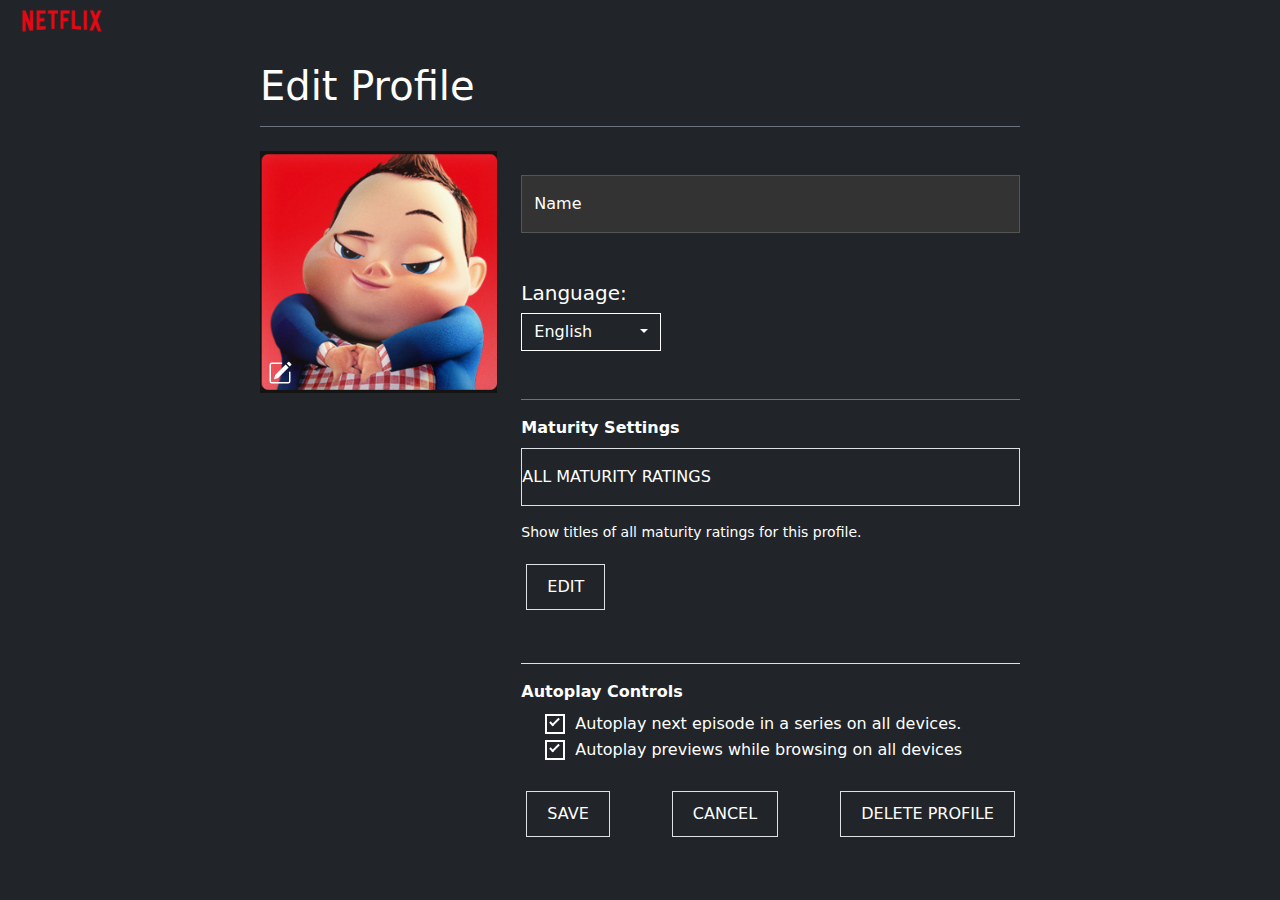
==== profile.html @ c458ecc5 "new" ====
<!DOCTYPE html>
<html lang="en">
<head>
    <meta charset="UTF-8">
    <meta name="viewport" content="width=device-width, initial-scale=1.0">
    <link
      href="https://cdn.jsdelivr.net/npm/bootstrap@5.3.3/dist/css/bootstrap.min.css"
      rel="stylesheet"
      integrity="sha384-QWTKZyjpPEjISv5WaRU9OFeRpok6YctnYmDr5pNlyT2bRjXh0JMhjY6hW+ALEwIH"
      crossorigin="anonymous"/>
    <link rel="stylesheet" href="https://cdn.jsdelivr.net/npm/bootstrap-icons@1.11.3/font/bootstrap-icons.min.css" />
    <link rel="stylesheet" href="./style.css">
    <title>NETFLIX PROFILE</title>
    <style>
        .profile-container {
            max-width: 800px;
            margin: auto;
            padding: 20px;
        }
        .form-label {
            font-weight: bold;
            color: white;
        }
        .form-control, .form-select {
            background-color: #333;
            color: white;
            border: 1px solid #555;
        }
        .form-control:focus, .form-select:focus {
            background-color: #444;
            color: white;
            border-color: #e50914;
            box-shadow: none;
        }
        .btn-custom {
            background-color: #e50914;
            border: none;
            color: white;
            padding: 10px 20px;
            margin: 5px;
        }
        .btn-custom:hover {
            background-color: #f40612;
        }
    </style>
</head>
<body class="bg-dark">
    <div class="container-fluid">
        <a class="navbar-brand" href="#">
            <img src="./Netflix-assets/assets/netflix_logo.png" alt="Netflix Logo" width="100" height="auto">
        </a>
    </div>
    <div class="profile-container">
        <h1 class="text-white fs-1 fw-medium mb-4 border-bottom border-secondary pb-3">Edit Profile</h1>
        <div class="row">
            <div class="col-4">
                <div class="position-relative">
                    <img src="./Netflix-assets/assets/avatar.png" alt="Profile Avatar" class="img-fluid w-100">
                    <!-- Icona di modifica (penna) -->
                    <div class="position-absolute bottom-0 start-0 p-2">
                        <svg xmlns="http://www.w3.org/2000/svg" width="24" height="24" fill="white" class="bi bi-pencil-square" viewBox="0 0 16 16">
                            <path d="M15.502 1.94a.5.5 0 0 1 0 .706L14.459 3.69l-2-2L13.502.646a.5.5 0 0 1 .707 0l1.293 1.293zm-1.75 2.456-2-2L4.939 9.21a.5.5 0 0 0-.121.196l-.805 2.414a.25.25 0 0 0 .316.316l2.414-.805a.5.5 0 0 0 .196-.12l6.813-6.814z"/>
                            <path fill-rule="evenodd" d="M1 13.5A1.5 1.5 0 0 0 2.5 15h11a1.5 1.5 0 0 0 1.5-1.5v-6a.5.5 0 0 0-1 0v6a.5.5 0 0 1-.5.5h-11a.5.5 0 0 1-.5-.5v-11a.5.5 0 0 1 .5-.5H9a.5.5 0 0 0 0-1H2.5A1.5 1.5 0 0 0 1 2.5z"/>
                        </svg>
                    </div>
                </div>
            </div>
            <div class="col-8">
                <form>
                    <div class="mb-0">
                        <label for="profileName" class="form-label"></label>
                        <input type="text" class="form-control py-3" id="profileName" value="Name">
                    </div>
                    <div class="mb-3">
                        <h3 class="text-white fs-5 pt-5">Language:</h3>
                        <div class="dropdown border-bottom border-secondary pb-5">
                            <button class="btn bg-dark text-white rounded-0 border border-white dropdown-toggle" type="button" data-bs-toggle="dropdown" aria-expanded="false">English</button>
                            <ul class="dropdown-menu bg-dark text-white rounded-0 border border-white shadow">
                              <li><a class="dropdown-item text-white" href="#">Italian</a></li>
                              <li><a class="dropdown-item text-white" href="#">English</a></li>
                              <li><a class="dropdown-item text-white" href="#">Spanish</a></li>
                              <li><a class="dropdown-item text-white" href="#">French</a></li>
                            </ul>
                        </div>
                    </div>
                    <div class="mb-3">
                        <p class="form-label">Maturity Settings</p>
                        <div>
                            <p class="text-white bg-dark border py-3">ALL MATURITY RATINGS</p>
                        </div>
                        <p class="form-text text-white">Show titles of all maturity ratings for this profile.</p>
                        <div class="border-bottom pb-5">
                            <button type="button" class="btn btn-custom bg-dark border">EDIT</button>
                        </div>
                    </div>
                    <div class="mb-3">
                        <label class="form-label">Autoplay Controls</label>
                        <!-- Prima checkbox -->
                        <div class="form-check">
                            <input class="form-check-input" type="checkbox" id="autoplay1" checked>
                            <label class="form-check-label text-white" for="autoplay1">
                                Autoplay next episode in a series on all devices.
                            </label>
                        </div>
                        <!-- Seconda checkbox -->
                        <div class="form-check">
                            <input class="form-check-input" type="checkbox" id="autoplay2" checked>
                            <label class="form-check-label text-white" for="autoplay2">
                                Autoplay previews while browsing on all devices
                            </label>
                        </div>
                    </div>
                    <div class="d-flex justify-content-between mt-4">
                        <button type="button" class="btn btn-save bg-dark border">SAVE</button>
                        <button type="button" class="btn btn-custom bg-dark border">CANCEL</button>
                        <button type="button" class="btn btn-custom bg-dark border ">DELETE PROFILE</button>
                    </div>
                </form>
            </div>
        </div>
    </div>

    <script
      src="https://cdn.jsdelivr.net/npm/bootstrap@5.3.3/dist/js/bootstrap.bundle.min.js"
      integrity="sha384-YvpcrYf0tY3lHB60NNkmXc5s9fDVZLESaAA55NDzOxhy9GkcIdslK1eN7N6jIeHz"
      crossorigin="anonymous"
    ></script>
</body>
</html>
---- style.css ----
/* Aumenta la specificità per la freccia del dropdown */
.navbar .dropdown .dropdown-toggle::after {
  border-top-color: white ; /* Colore della freccia */
}

/* .navbar .dropdown .dropdown-toggle.show{
    width: 100%;
  }
 */

/* Stile per l'immagine del profilo */
.avatar-img {
  width: 2.5rem; /* Larghezza desiderata */
  height: auto; /* Altezza desiderata */
  object-fit: cover; /* Mantiene le proporzioni dell'immagine */
}

#kids-icon{
    width: 2.5rem; /* Larghezza desiderata */
    height: auto; /* Altezza desiderata */
    object-fit: cover; /* Mantiene le proporzioni dell'immagine */
}

/* Aggiungi trasparenza al dropdown */
.dropdown-menu {
  background-color: rgba(0, 0, 0, 0.8) !important; /* Nero con 80% di opacità */
  border: 1px solid rgba(255, 255, 255, 0.2) !important; /* Bordo con trasparenza */
  border-radius: 0 !important; /* Bordi acuti */
}

.dropdown-item {
  color: white !important; /* Testo bianco */
}

.dropdown-item:hover {
  color: black !important; /* Cambia colore del testo al passaggio del mouse */
  background-color: rgba(255, 255, 255, 0.2) !important; /* Sfondo con trasparenza al passaggio del mouse */
}

.dropdown-divider {
  border-color: rgba(255, 255, 255, 0.2) !important; /* Divisore con trasparenza */
}

footer .container{
    max-width: 50%;
}



/* ----------------- */



.carousel-inner {
    overflow: visible;
}

.carousel-item img {
    transition: transform .5s;
}

.carousel-item img:hover {
    cursor: pointer;
    transform: scale(1.2);
}




/* seconda pagina */

.dropdown-toggle::after {
    margin-left: 3em; 
}

.form-control {
    background-color: grey;
    border: 0;
    border-radius: 0;
}


.profile-container {
    max-width: 800px;
    margin: auto;
    padding: 20px;
}
.form-label {
    font-weight: bold;
    color: white;
}
.form-control, .form-select {
    background-color: #333;
    color: white;
    border: 1px solid #555;
}
.form-control:focus, .form-select:focus {
    background-color: #444;
    color: white;
    border-color: #e50914;
    box-shadow: none;
}

/* Stile per i pulsanti */

.btn-custom {
    background-color: gray; 
    border: 1px solid white; 
    border-radius: 0; 
    color: white; 
    padding: 10px 20px; 
    margin: 5px; 
    transition: background-color 0.3s ease; 
}

.btn-custom:hover {
    background-color: white!important;
    color:gray;
    border: 1px solid grey
}

.btn-save {
    background-color: gray; 
    border: 1px solid white; 
    border-radius: 0; 
    color: white; 
    padding: 10px 20px; 
    margin: 5px; 
    transition: background-color 0.3s ease; 
}

.btn-save:hover {
    background-color: white!important;
    color:gray;
    border: 1px solid grey
}

/* Stile checkbox */

  /* Nascondi la checkbox nativa */
  .form-check-input {
    display: none;
}

/* Stile per la checkbox personalizzata */
.form-check-label {
    display: flex;
    align-items: center;
    cursor: pointer;
    color: white;
    position: relative; /* Aggiunto per posizionare correttamente il checkmark */
}

.form-check-label::before {
    content: "";
    display: inline-block;
    width: 20px;
    height: 20px;
    background-color: #333;
    border: 2px solid white;
    border-radius: 0px;
    margin-right: 10px;
    cursor: pointer;
    position: relative; /* Aggiunto per posizionare correttamente il checkmark */
}

/* Stile quando la checkbox è selezionata */
.form-check-input:checked + .form-check-label::before {
    background-color: #e5091400; 
    border-color: white;
}

/* Icona di spunta (checkmark) */
.form-check-input:checked + .form-check-label::after {
    content: "";
    display: inline-block;
    position: absolute;
    left: 7px; 
    top: 4px;
    width: 5px;
    height: 10px;
    border: solid white;
    border-width: 0 2px 2px 0;
    transform: rotate(45deg);
}
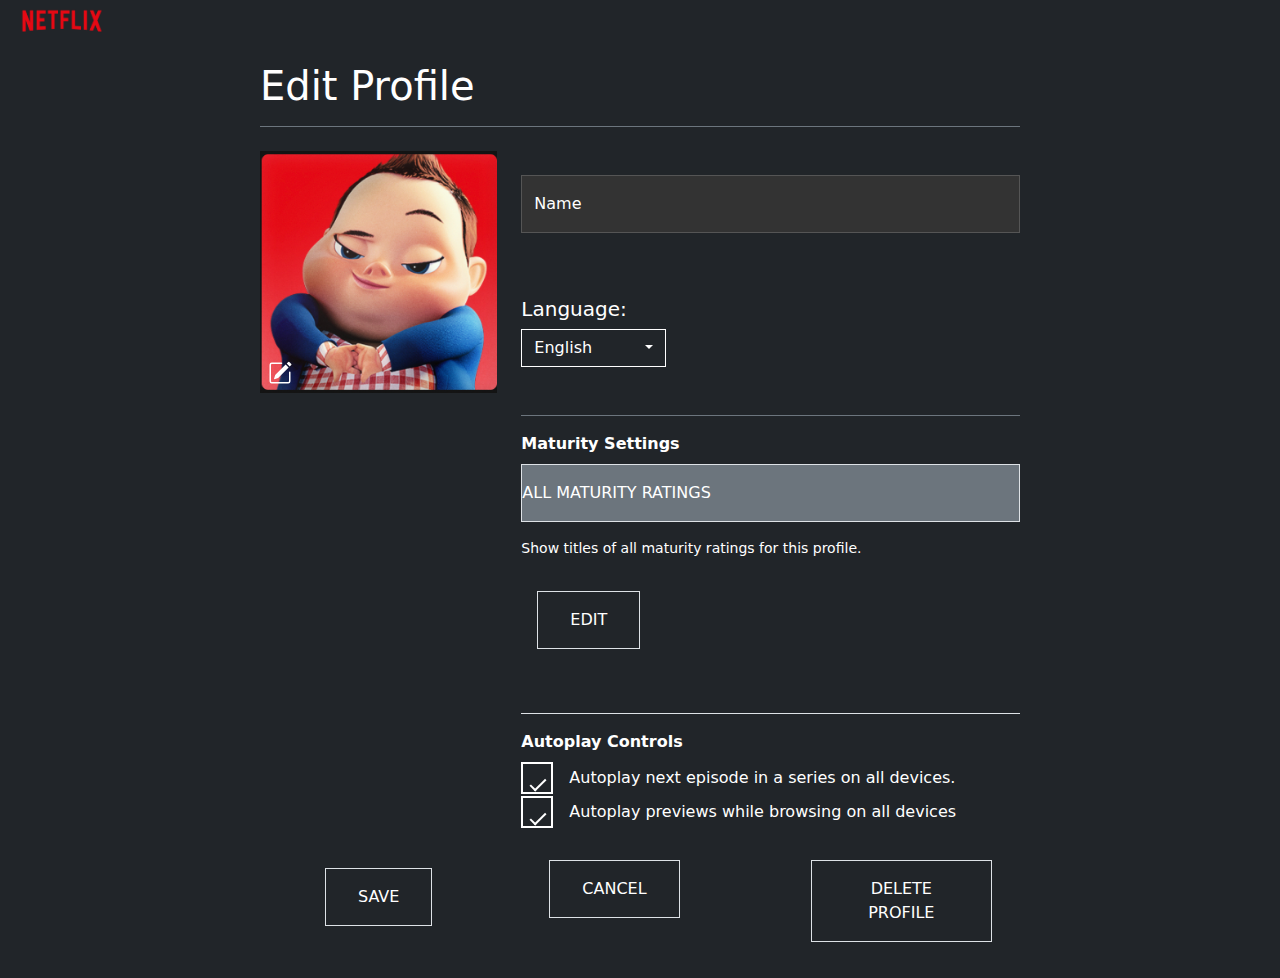
==== commit a5202941: "modified" ====
--- a/profile.html
+++ b/profile.html
@@ -1,123 +1,117 @@
 <!DOCTYPE html>
 <html lang="en">
-<head>
-    <meta charset="UTF-8">
-    <meta name="viewport" content="width=device-width, initial-scale=1.0">
+  <head>
+    <meta charset="UTF-8" />
+    <meta name="viewport" content="width=device-width, initial-scale=1.0" />
     <link
       href="https://cdn.jsdelivr.net/npm/bootstrap@5.3.3/dist/css/bootstrap.min.css"
       rel="stylesheet"
       integrity="sha384-QWTKZyjpPEjISv5WaRU9OFeRpok6YctnYmDr5pNlyT2bRjXh0JMhjY6hW+ALEwIH"
-      crossorigin="anonymous"/>
+      crossorigin="anonymous"
+    />
     <link rel="stylesheet" href="https://cdn.jsdelivr.net/npm/bootstrap-icons@1.11.3/font/bootstrap-icons.min.css" />
-    <link rel="stylesheet" href="./style.css">
+    <link rel="stylesheet" href="./style.css" />
     <title>NETFLIX PROFILE</title>
-    <style>
-        .profile-container {
-            max-width: 800px;
-            margin: auto;
-            padding: 20px;
-        }
-        .form-label {
-            font-weight: bold;
-            color: white;
-        }
-        .form-control, .form-select {
-            background-color: #333;
-            color: white;
-            border: 1px solid #555;
-        }
-        .form-control:focus, .form-select:focus {
-            background-color: #444;
-            color: white;
-            border-color: #e50914;
-            box-shadow: none;
-        }
-        .btn-custom {
-            background-color: #e50914;
-            border: none;
-            color: white;
-            padding: 10px 20px;
-            margin: 5px;
-        }
-        .btn-custom:hover {
-            background-color: #f40612;
-        }
-    </style>
-</head>
-<body class="bg-dark">
+  </head>
+
+  <body class="bg-dark">
     <div class="container-fluid">
-        <a class="navbar-brand" href="#">
-            <img src="./Netflix-assets/assets/netflix_logo.png" alt="Netflix Logo" width="100" height="auto">
-        </a>
+      <a class="navbar-brand" href="#">
+        <img src="./Netflix-assets/assets/netflix_logo.png" alt="Netflix Logo" width="100" height="auto" />
+      </a>
     </div>
     <div class="profile-container">
-        <h1 class="text-white fs-1 fw-medium mb-4 border-bottom border-secondary pb-3">Edit Profile</h1>
-        <div class="row">
-            <div class="col-4">
-                <div class="position-relative">
-                    <img src="./Netflix-assets/assets/avatar.png" alt="Profile Avatar" class="img-fluid w-100">
-                    <!-- Icona di modifica (penna) -->
-                    <div class="position-absolute bottom-0 start-0 p-2">
-                        <svg xmlns="http://www.w3.org/2000/svg" width="24" height="24" fill="white" class="bi bi-pencil-square" viewBox="0 0 16 16">
-                            <path d="M15.502 1.94a.5.5 0 0 1 0 .706L14.459 3.69l-2-2L13.502.646a.5.5 0 0 1 .707 0l1.293 1.293zm-1.75 2.456-2-2L4.939 9.21a.5.5 0 0 0-.121.196l-.805 2.414a.25.25 0 0 0 .316.316l2.414-.805a.5.5 0 0 0 .196-.12l6.813-6.814z"/>
-                            <path fill-rule="evenodd" d="M1 13.5A1.5 1.5 0 0 0 2.5 15h11a1.5 1.5 0 0 0 1.5-1.5v-6a.5.5 0 0 0-1 0v6a.5.5 0 0 1-.5.5h-11a.5.5 0 0 1-.5-.5v-11a.5.5 0 0 1 .5-.5H9a.5.5 0 0 0 0-1H2.5A1.5 1.5 0 0 0 1 2.5z"/>
-                        </svg>
-                    </div>
-                </div>
+      <h1 class="text-white fs-1 fw-medium mb-4 border-bottom border-secondary pb-3">Edit Profile</h1>
+      <div class="row">
+        <div class="col-4">
+          <div class="position-relative">
+            <img src="./Netflix-assets/assets/avatar.png" alt="Profile Avatar" class="img-fluid w-100" />
+            <!-- Icona di modifica (penna) -->
+            <div class="position-absolute bottom-0 start-0 p-2">
+              <svg xmlns="http://www.w3.org/2000/svg" width="24" height="24" fill="white" class="bi bi-pencil-square" viewBox="0 0 16 16">
+                <path
+                  d="M15.502 1.94a.5.5 0 0 1 0 .706L14.459 3.69l-2-2L13.502.646a.5.5 0 0 1 .707 0l1.293 1.293zm-1.75 2.456-2-2L4.939 9.21a.5.5 0 0 0-.121.196l-.805 2.414a.25.25 0 0 0 .316.316l2.414-.805a.5.5 0 0 0 .196-.12l6.813-6.814z"
+                />
+                <path
+                  fill-rule="evenodd"
+                  d="M1 13.5A1.5 1.5 0 0 0 2.5 15h11a1.5 1.5 0 0 0 1.5-1.5v-6a.5.5 0 0 0-1 0v6a.5.5 0 0 1-.5.5h-11a.5.5 0 0 1-.5-.5v-11a.5.5 0 0 1 .5-.5H9a.5.5 0 0 0 0-1H2.5A1.5 1.5 0 0 0 1 2.5z"
+                />
+              </svg>
             </div>
-            <div class="col-8">
-                <form>
-                    <div class="mb-0">
-                        <label for="profileName" class="form-label"></label>
-                        <input type="text" class="form-control py-3" id="profileName" value="Name">
-                    </div>
-                    <div class="mb-3">
-                        <h3 class="text-white fs-5 pt-5">Language:</h3>
-                        <div class="dropdown border-bottom border-secondary pb-5">
-                            <button class="btn bg-dark text-white rounded-0 border border-white dropdown-toggle" type="button" data-bs-toggle="dropdown" aria-expanded="false">English</button>
-                            <ul class="dropdown-menu bg-dark text-white rounded-0 border border-white shadow">
-                              <li><a class="dropdown-item text-white" href="#">Italian</a></li>
-                              <li><a class="dropdown-item text-white" href="#">English</a></li>
-                              <li><a class="dropdown-item text-white" href="#">Spanish</a></li>
-                              <li><a class="dropdown-item text-white" href="#">French</a></li>
-                            </ul>
-                        </div>
-                    </div>
-                    <div class="mb-3">
-                        <p class="form-label">Maturity Settings</p>
-                        <div>
-                            <p class="text-white bg-dark border py-3">ALL MATURITY RATINGS</p>
-                        </div>
-                        <p class="form-text text-white">Show titles of all maturity ratings for this profile.</p>
-                        <div class="border-bottom pb-5">
-                            <button type="button" class="btn btn-custom bg-dark border">EDIT</button>
-                        </div>
-                    </div>
-                    <div class="mb-3">
-                        <label class="form-label">Autoplay Controls</label>
-                        <!-- Prima checkbox -->
-                        <div class="form-check">
-                            <input class="form-check-input" type="checkbox" id="autoplay1" checked>
-                            <label class="form-check-label text-white" for="autoplay1">
-                                Autoplay next episode in a series on all devices.
-                            </label>
-                        </div>
-                        <!-- Seconda checkbox -->
-                        <div class="form-check">
-                            <input class="form-check-input" type="checkbox" id="autoplay2" checked>
-                            <label class="form-check-label text-white" for="autoplay2">
-                                Autoplay previews while browsing on all devices
-                            </label>
-                        </div>
-                    </div>
-                    <div class="d-flex justify-content-between mt-4">
-                        <button type="button" class="btn btn-save bg-dark border">SAVE</button>
-                        <button type="button" class="btn btn-custom bg-dark border">CANCEL</button>
-                        <button type="button" class="btn btn-custom bg-dark border ">DELETE PROFILE</button>
-                    </div>
-                </form>
+          </div>
+        </div>
+        <div class="col-8">
+          <form>
+            <div class="mb-3">
+              <label for="profileName" class="form-label"></label>
+              <input type="text" class="form-control py-3" id="profileName" value="Name" />
             </div>
+            <div class="mb-3">
+              <h3 class="text-white fs-5 pt-5">Language:</h3>
+              <div class="dropdown border-bottom border-secondary pb-5">
+                <button
+                  class="btn bg-dark text-white rounded-0 border border-white dropdown-toggle"
+                  type="button"
+                  data-bs-toggle="dropdown"
+                  aria-expanded="false"
+                >
+                  English
+                </button>
+                <ul class="dropdown-menu bg-dark text-white rounded-0 border border-white shadow">
+                  <li><a class="dropdown-item text-white" href="#">Italian</a></li>
+                  <li><a class="dropdown-item text-white" href="#">English</a></li>
+                  <li><a class="dropdown-item text-white" href="#">Spanish</a></li>
+                  <li><a class="dropdown-item text-white" href="#">French</a></li>
+                </ul>
+              </div>
+            </div>
+            <div class="mb-3">
+              <p class="form-label">Maturity Settings</p>
+              <div>
+                <p class="text-white bg-secondary border py-3">ALL MATURITY RATINGS</p>
+              </div>
+              <p class="form-text text-white">Show titles of all maturity ratings for this profile.</p>
+              <div class="border-bottom pb-5">
+                <button type="button" class="btn btn-custom bg-dark border">EDIT</button>
+              </div>
+            </div>
+            <div class="mb-3">
+              <label class="form-label">Autoplay Controls</label>
+              <!-- Prima checkbox -->
+              <div class="form-check">
+                <input class="form-check-input" type="checkbox" id="autoplay1" checked />
+                <label class="form-check-label text-white" for="autoplay1"> Autoplay next episode in a series on all devices. </label>
+              </div>
+              <!-- Seconda checkbox -->
+              <div class="form-check">
+                <input class="form-check-input" type="checkbox" id="autoplay2" checked />
+                <label class="form-check-label text-white" for="autoplay2"> Autoplay previews while browsing on all devices </label>
+              </div>
+            </div>
+          </form>
         </div>
+        <div class="col-4">
+          <form class="container-fluid">
+            <div class="d-flex justify-content-between mt-4">
+              <button type="button" class="btn btn-save bg-dark border">SAVE</button>
+            </div>
+          </form>
+        </div>
+        <div class="col-4">
+          <form class="container-fluid">
+            <div>
+              <button type="button" class="btn btn-custom bg-dark border">CANCEL</button>
+            </div>
+          </form>
+        </div>
+        <div class="col-4">
+          <form class="container-fluid">
+            <div>
+              <button type="button" class="btn btn-custom bg-dark border">DELETE PROFILE</button>
+            </div>
+          </form>
+        </div>
+      </div>
     </div>
 
     <script
@@ -125,5 +119,5 @@
       integrity="sha384-YvpcrYf0tY3lHB60NNkmXc5s9fDVZLESaAA55NDzOxhy9GkcIdslK1eN7N6jIeHz"
       crossorigin="anonymous"
     ></script>
-</body>
+  </body>
 </html>
--- a/style.css
+++ b/style.css
@@ -1,4 +1,4 @@
-/* Aumenta la specificità per la freccia del dropdown */
+
 .navbar .dropdown .dropdown-toggle::after {
   border-top-color: white ; /* Colore della freccia */
 }
@@ -10,45 +10,40 @@
 
 /* Stile per l'immagine del profilo */
 .avatar-img {
-  width: 2.5rem; /* Larghezza desiderata */
-  height: auto; /* Altezza desiderata */
-  object-fit: cover; /* Mantiene le proporzioni dell'immagine */
+  width: 2.5rem; 
+  height: auto; 
+  object-fit: cover; 
 }
 
 #kids-icon{
-    width: 2.5rem; /* Larghezza desiderata */
-    height: auto; /* Altezza desiderata */
-    object-fit: cover; /* Mantiene le proporzioni dell'immagine */
+    width: 2.5rem; 
+    height: auto; 
+    object-fit: cover; 
 }
 
 /* Aggiungi trasparenza al dropdown */
 .dropdown-menu {
-  background-color: rgba(0, 0, 0, 0.8) !important; /* Nero con 80% di opacità */
-  border: 1px solid rgba(255, 255, 255, 0.2) !important; /* Bordo con trasparenza */
-  border-radius: 0 !important; /* Bordi acuti */
+  background-color: rgba(0, 0, 0, 0.8) !important; 
+  border: 1px solid rgba(255, 255, 255, 0.2) !important; 
+  border-radius: 0 !important; 
 }
 
 .dropdown-item {
-  color: white !important; /* Testo bianco */
+  color: white !important; 
 }
 
 .dropdown-item:hover {
-  color: black !important; /* Cambia colore del testo al passaggio del mouse */
-  background-color: rgba(255, 255, 255, 0.2) !important; /* Sfondo con trasparenza al passaggio del mouse */
+  color: black !important; 
+  background-color: rgba(255, 255, 255, 0.2) !important;
 }
 
 .dropdown-divider {
-  border-color: rgba(255, 255, 255, 0.2) !important; /* Divisore con trasparenza */
+  border-color: rgba(255, 255, 255, 0.2) !important; 
 }
 
 footer .container{
     max-width: 50%;
 }
-
-
-
-/* ----------------- */
-
 
 
 .carousel-inner {
@@ -65,7 +60,7 @@
 }
 
 
-
+/* ----------------- */
 
 /* seconda pagina */
 
@@ -108,8 +103,8 @@
     border: 1px solid white; 
     border-radius: 0; 
     color: white; 
-    padding: 10px 20px; 
-    margin: 5px; 
+    padding: 1em 2em; 
+    margin: 1em; 
     transition: background-color 0.3s ease; 
 }
 
@@ -124,8 +119,8 @@
     border: 1px solid white; 
     border-radius: 0; 
     color: white; 
-    padding: 10px 20px; 
-    margin: 5px; 
+    padding: 1em 2em; 
+    margin: auto; 
     transition: background-color 0.3s ease; 
 }
 
@@ -142,6 +137,10 @@
     display: none;
 }
 
+.form-check {
+    padding-left: 0
+}
+
 /* Stile per la checkbox personalizzata */
 .form-check-label {
     display: flex;
@@ -154,12 +153,12 @@
 .form-check-label::before {
     content: "";
     display: inline-block;
-    width: 20px;
-    height: 20px;
+    width: 2em;
+    height: 2em;
     background-color: #333;
     border: 2px solid white;
-    border-radius: 0px;
-    margin-right: 10px;
+    border-radius: 0;
+    margin-right: 1em;
     cursor: pointer;
     position: relative; /* Aggiunto per posizionare correttamente il checkmark */
 }
@@ -175,10 +174,10 @@
     content: "";
     display: inline-block;
     position: absolute;
-    left: 7px; 
-    top: 4px;
-    width: 5px;
-    height: 10px;
+    left: 0.8em; 
+    top: 0.8em;
+    width: 0.5em;
+    height: 1em;
     border: solid white;
     border-width: 0 2px 2px 0;
     transform: rotate(45deg);
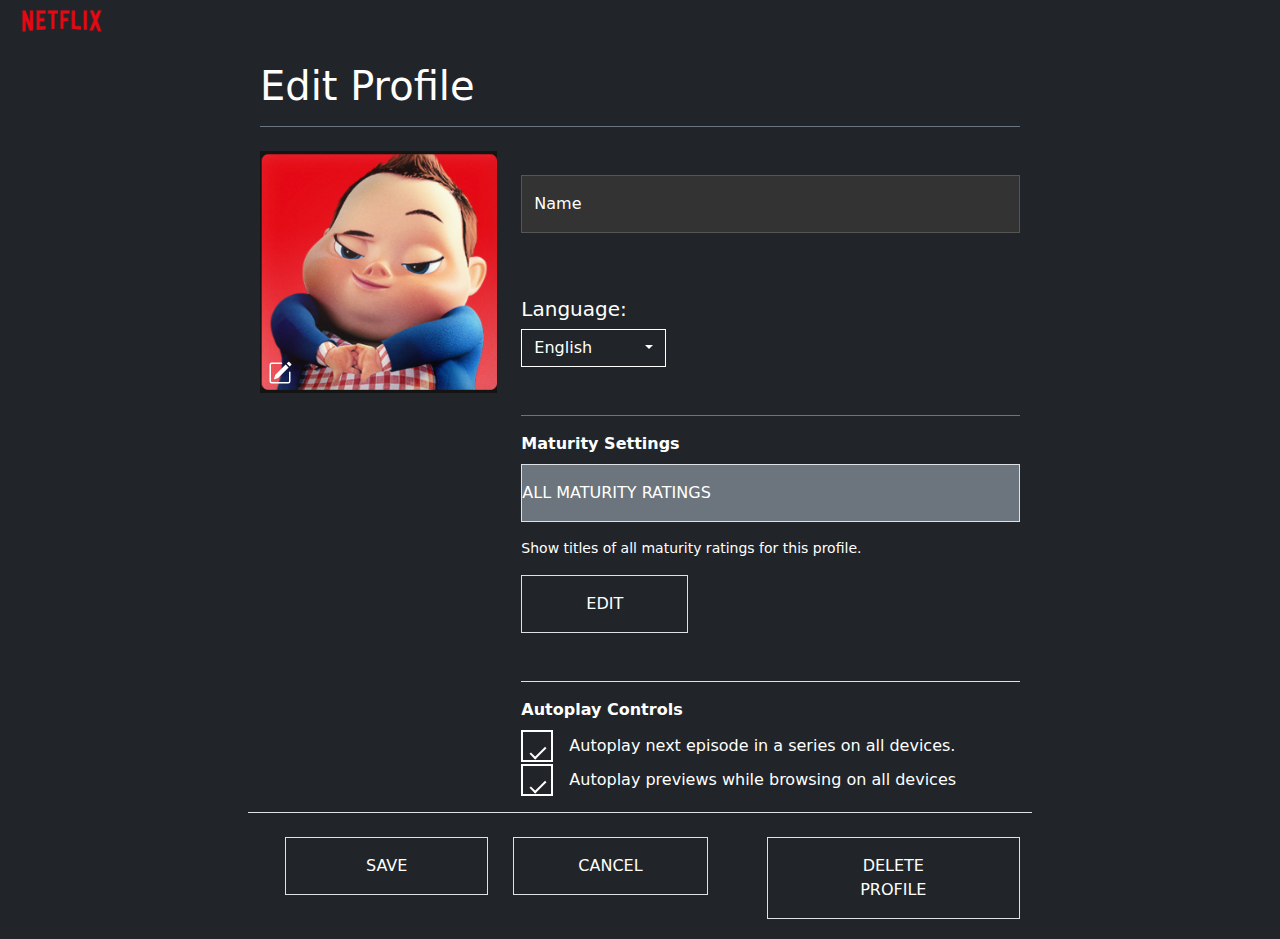
==== commit 0356e282: "modified" ====
--- a/profile.html
+++ b/profile.html
@@ -90,26 +90,32 @@
             </div>
           </form>
         </div>
-        <div class="col-4">
-          <form class="container-fluid">
-            <div class="d-flex justify-content-between mt-4">
-              <button type="button" class="btn btn-save bg-dark border">SAVE</button>
-            </div>
-          </form>
-        </div>
-        <div class="col-4">
-          <form class="container-fluid">
-            <div>
-              <button type="button" class="btn btn-custom bg-dark border">CANCEL</button>
-            </div>
-          </form>
-        </div>
-        <div class="col-4">
-          <form class="container-fluid">
-            <div>
-              <button type="button" class="btn btn-custom bg-dark border">DELETE PROFILE</button>
-            </div>
-          </form>
+
+        <!-- ------------------------------- -->
+        <div class="d-flex border-top pt-4">
+          <div class="col-4">
+            <form>
+              <div class="d-flex justify-content-between">
+                <button type="button" class="btn btn-save bg-dark border">SAVE</button>
+              </div>
+            </form>
+          </div>
+
+          <div class="col-4">
+            <form>
+              <div>
+                <button type="button" class="btn btn-custom bg-dark border">CANCEL</button>
+              </div>
+            </form>
+          </div>
+
+          <div class="col-4">
+            <form>
+              <div>
+                <button type="button" class="btn btn-custom bg-dark border">DELETE PROFILE</button>
+              </div>
+            </form>
+          </div>
         </div>
       </div>
     </div>
--- a/style.css
+++ b/style.css
@@ -103,8 +103,8 @@
     border: 1px solid white; 
     border-radius: 0; 
     color: white; 
-    padding: 1em 2em; 
-    margin: 1em; 
+    padding: 1em 4em; 
+    margin: auto; 
     transition: background-color 0.3s ease; 
 }
 
@@ -119,7 +119,7 @@
     border: 1px solid white; 
     border-radius: 0; 
     color: white; 
-    padding: 1em 2em; 
+    padding: 1em 5em; 
     margin: auto; 
     transition: background-color 0.3s ease; 
 }
